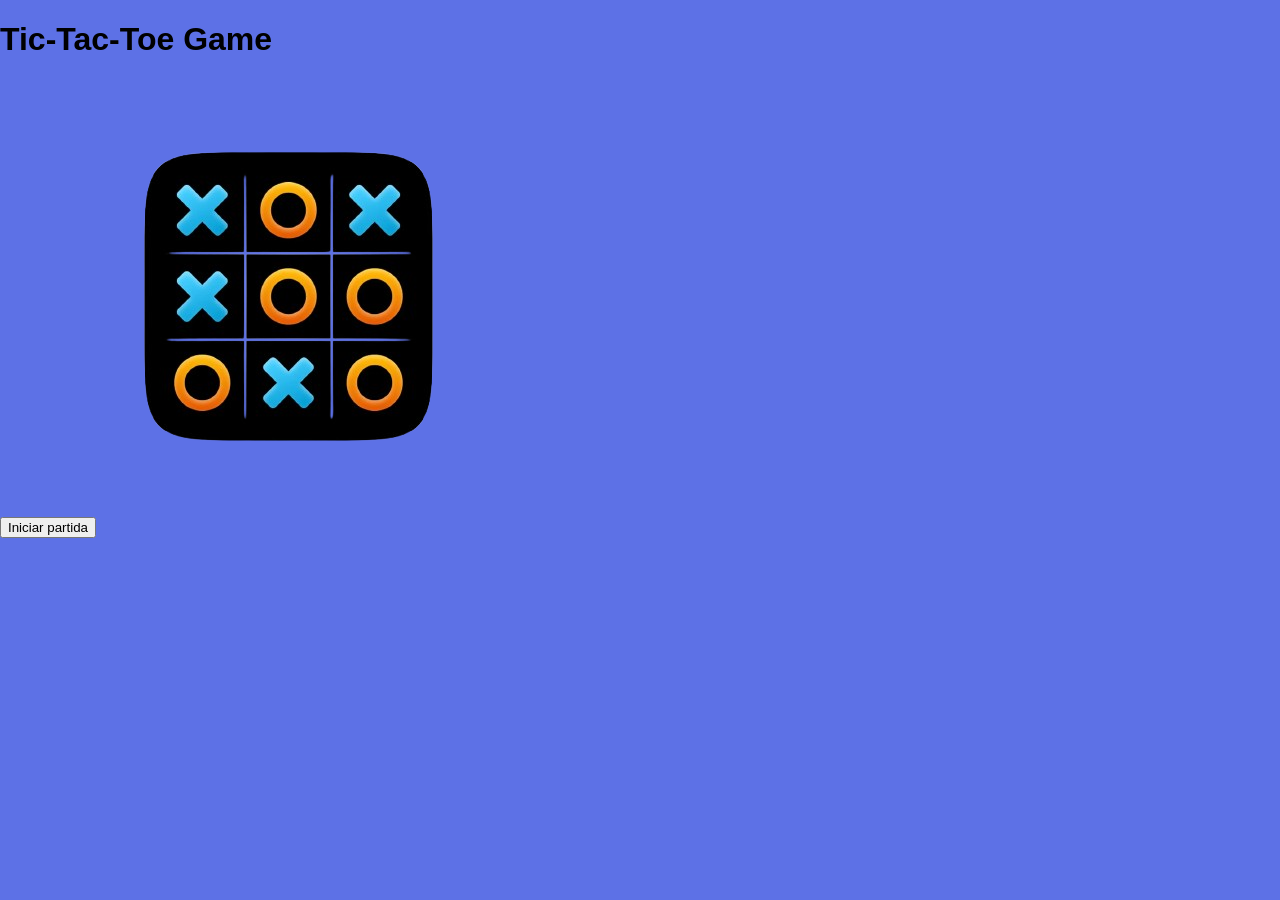
==== index.html @ aa1a2ebb "Agregar archivos HTML y CSS para el juego Tic-Tac-Toe, incluyendo estilos y estructura básica." ====
<!DOCTYPE html>
<html lang="en">
<head>
    <meta charset="UTF-8">
    <meta name="viewport" content="width=device-width, initial-scale=1.0">
    <title>Tic-Tac-Toe</title>
    <link rel="stylesheet" href="/css/styles.css">
</head>
<body>
    <h1>Tic-Tac-Toe Game</h1>
    <img src="/assets/img/logo.png" alt="Tic-Tac-Toe">
    <div class="btn-group">
        <button id="startBtn">Iniciar partida</button>
    </div>
</body>
</html>
---- css/styles.css ----
body{
    font-family: Arial, sans-serif;
    margin: 0;
    padding: 0;
    background-color: #5d71e6;
}
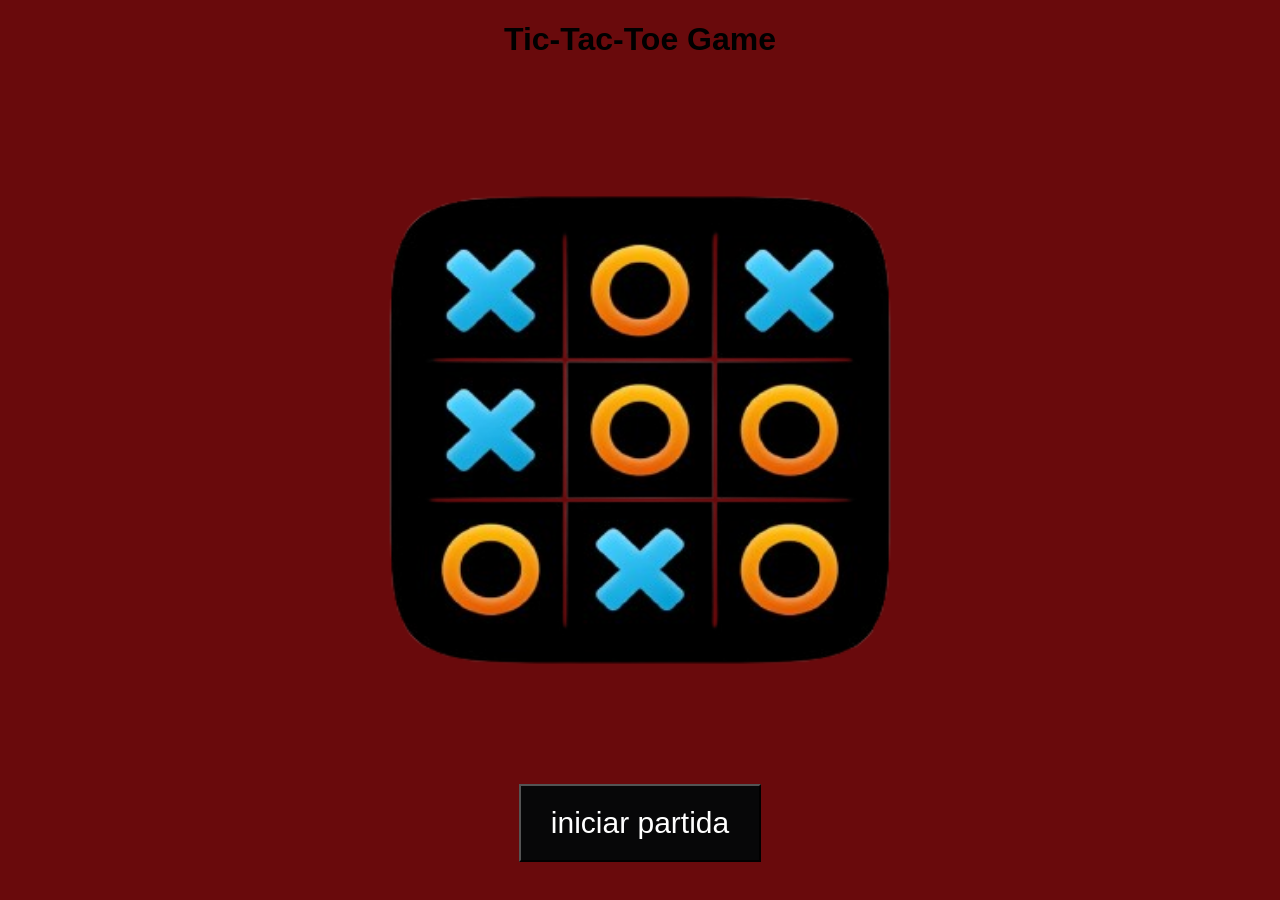
==== commit 2ac93ebd: "Ajustar el diseño de la página principal y la configuración de jugadores en Tic-Tac-Toe" ====
--- a/index.html
+++ b/index.html
@@ -1,16 +1,27 @@
 <!DOCTYPE html>
 <html lang="en">
+
 <head>
     <meta charset="UTF-8">
     <meta name="viewport" content="width=device-width, initial-scale=1.0">
     <title>Tic-Tac-Toe</title>
     <link rel="stylesheet" href="/css/styles.css">
 </head>
+
 <body>
-    <h1>Tic-Tac-Toe Game</h1>
-    <img src="/assets/img/logo.png" alt="Tic-Tac-Toe">
+    <center>
+        <h1>Tic-Tac-Toe Game</h1>
+    </center>
+    <center>
+        <img src="/assets/img/logo.png" width="1000" height="700" alt="Tic-Tac-Toe">
+    </center>
     <div class="btn-group">
-        <button id="startBtn">Iniciar partida</button>
+        <center>
+            <button style="font-size: 30px; padding: 20px 30px;  background-color: rgb(7, 7, 8); color: white;">iniciar
+                partida</button>
+
+        </center>
     </div>
 </body>
+
 </html>
--- a/css/styles.css
+++ b/css/styles.css
@@ -1,6 +1,6 @@
-body{
+body {
     font-family: Arial, sans-serif;
     margin: 0;
     padding: 0;
-    background-color: #5d71e6;
+    background-color: #690a0c;
 }
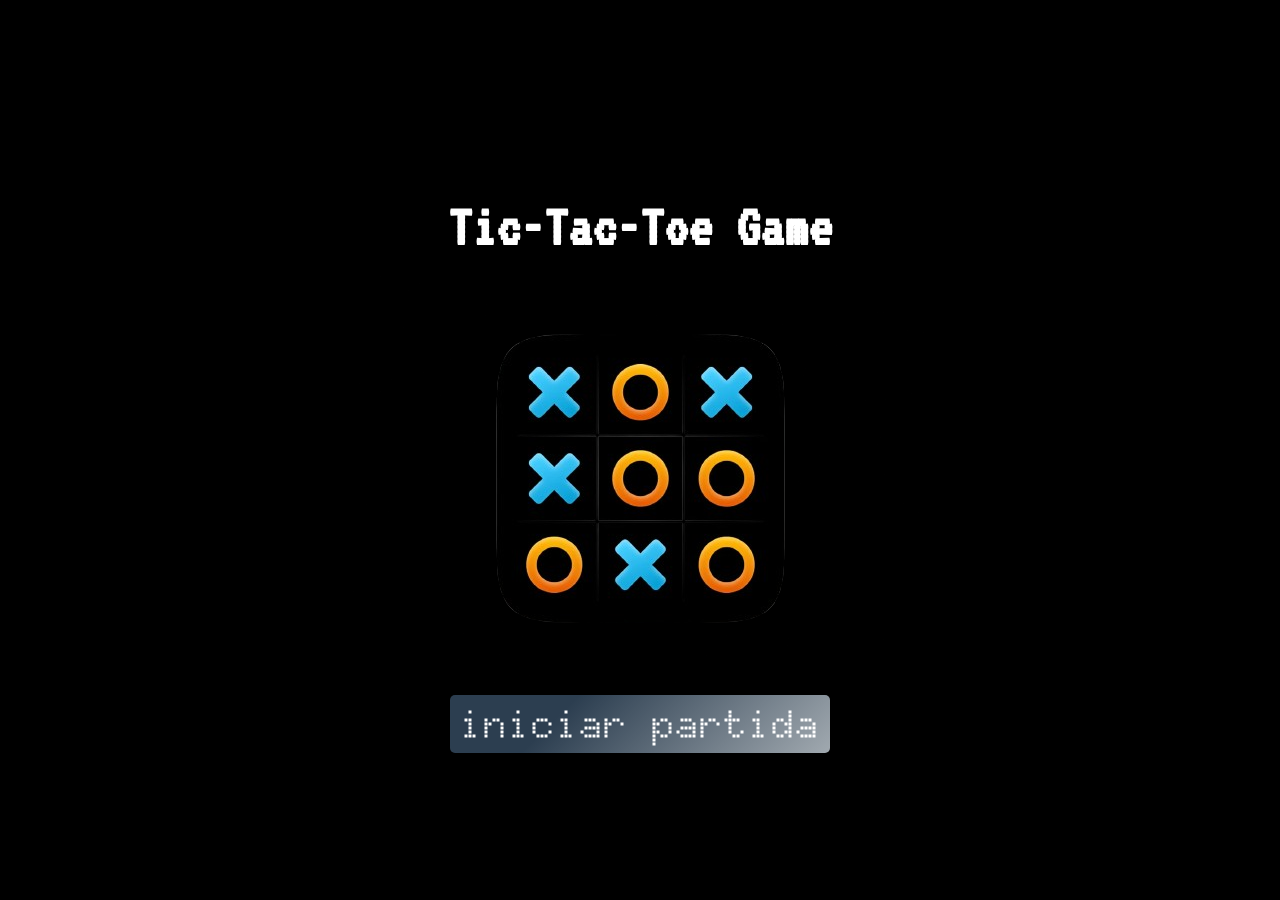
==== commit 07bd8cf0: "Agregar diseño y funcionalidad para la configuración de jugadores en Tic-Tac-Toe" ====
--- a/index.html
+++ b/index.html
@@ -5,23 +5,24 @@
     <meta charset="UTF-8">
     <meta name="viewport" content="width=device-width, initial-scale=1.0">
     <title>Tic-Tac-Toe</title>
+    <link rel="preconnect" href="https://fonts.googleapis.com">
+    <link rel="preconnect" href="https://fonts.gstatic.com" crossorigin>
+    <link href="https://fonts.googleapis.com/css2?family=Doto:wght@100..900&family=VT323&display=swap" rel="stylesheet">
+    <link href="https://fonts.googleapis.com/css2?family=VT323&display=swap" rel="stylesheet">
     <link rel="stylesheet" href="/css/styles.css">
 </head>
 
 <body>
-    <center>
-        <h1>Tic-Tac-Toe Game</h1>
-    </center>
-    <center>
-        <img src="/assets/img/logo.png" width="1000" height="700" alt="Tic-Tac-Toe">
-    </center>
-    <div class="btn-group">
-        <center>
-            <button style="font-size: 30px; padding: 20px 30px;  background-color: rgb(7, 7, 8); color: white;">iniciar
-                partida</button>
-
-        </center>
-    </div>
+    <section class="content">
+        <div class="content-title">
+            <h1 class="title">Tic-Tac-Toe Game</h1>
+        </div>
+        <div class="container-logo">
+            <img src="/assets/img/logo.png" alt="Tic-Tac-Toe" class="logo-img">
+            <a href="/pages/players.html" class="btn">iniciar
+                partida</a>
+        </div>
+    </section>
 </body>
 
 </html>
--- a/css/styles.css
+++ b/css/styles.css
@@ -1,6 +1,150 @@
 body {
-    font-family: Arial, sans-serif;
-    margin: 0;
-    padding: 0;
-    background-color: #690a0c;
-}+  background-color: rgb(0, 0, 0);
+  margin: 0;
+  height: 100vh;
+  display: flex;
+  justify-content: center;
+  align-items: center;
+}
+
+.content {
+}
+
+.content-title {
+  text-align: center;
+}
+
+.title {
+  color: rgb(255, 255, 255);
+  font-family: 'VT323', monospace;
+  font-style: bold;
+  font-size: 60px;
+  margin-bottom: 5px;
+}
+
+.subtitle {
+  color: rgb(255, 255, 255);
+  font-family: 'VT323', monospace;
+  font-size: 40px;
+  margin-top: 0px;
+}
+
+.container-logo {
+  display: flex;
+  flex-direction: column;
+  align-items: center;
+}
+
+.btn {
+  text-decoration: none;
+  min-width: auto;
+  height: auto;
+  color: #fff;
+  padding: 5px 10px;
+  font-weight: bold;
+  cursor: pointer;
+  transition: all 0.3s ease;
+  position: relative;
+  display: inline-block;
+  outline: none;
+  border-radius: 5px;
+  border: none;
+  background-size: 120% auto;
+  background-image: linear-gradient(315deg, #bdc3c7 0%, #2c3e50 75%);
+  font-family: 'Doto', sans-serif;
+  font-size: 40px;
+}
+.btn:hover {
+  background-position: right center;
+  background-image: linear-gradient(315deg, #4345ce 0%, #3e4480 75%);
+}
+.btn:active {
+  top: 2px;
+}
+
+.logo-img-header {
+  width: 250px;
+  height: auto;
+  margin-bottom: 0px;
+}
+
+.players-container {
+  display: flex;
+  flex-direction: row;
+  align-items: center;
+  gap: 2rem;
+  margin-top: 2rem;
+  border-bottom: 1px solid #ffffff;
+  margin-bottom: 10px;
+}
+
+.form-container {
+  background: #ffffff;
+  padding: 2rem;
+  border-radius: 12px;
+  box-shadow: 0 4px 12px rgba(0, 0, 0, 0.15);
+  width: 320px;
+}
+
+.form-container h2 {
+  text-align: center;
+  margin-bottom: 1.5rem;
+  color: #333;
+}
+
+.form-group {
+  margin-bottom: 1rem;
+}
+
+label {
+  display: block;
+  margin-bottom: 0.5rem;
+  font-weight: bold;
+  color: #fff;
+  font-family: 'VT323', monospace;
+  font-style: bold;
+}
+
+input[type='text'],
+select {
+  width: 100%;
+  padding: 0.5rem;
+  border: 1px solid #ccc;
+  border-radius: 8px;
+  font-size: 1rem;
+}
+
+button {
+  width: 100%;
+  padding: 0.7rem;
+  background: #0077ff;
+  border: none;
+  border-radius: 8px;
+  color: white;
+  font-size: 1rem;
+  font-weight: bold;
+  cursor: pointer;
+  transition: background 0.3s ease;
+}
+
+button:hover {
+  background: #005fcc;
+}
+
+.player-section {
+  margin-bottom: 2rem;
+  padding-bottom: 1rem;
+}
+
+.player-section:last-child {
+  border: none;
+}
+
+.player-title {
+  font-size: 1.5rem;
+  margin-bottom: 1rem;
+  color: #fff;
+  text-align: center;
+  font-family: 'VT323', monospace;
+  font-style: bold;
+}
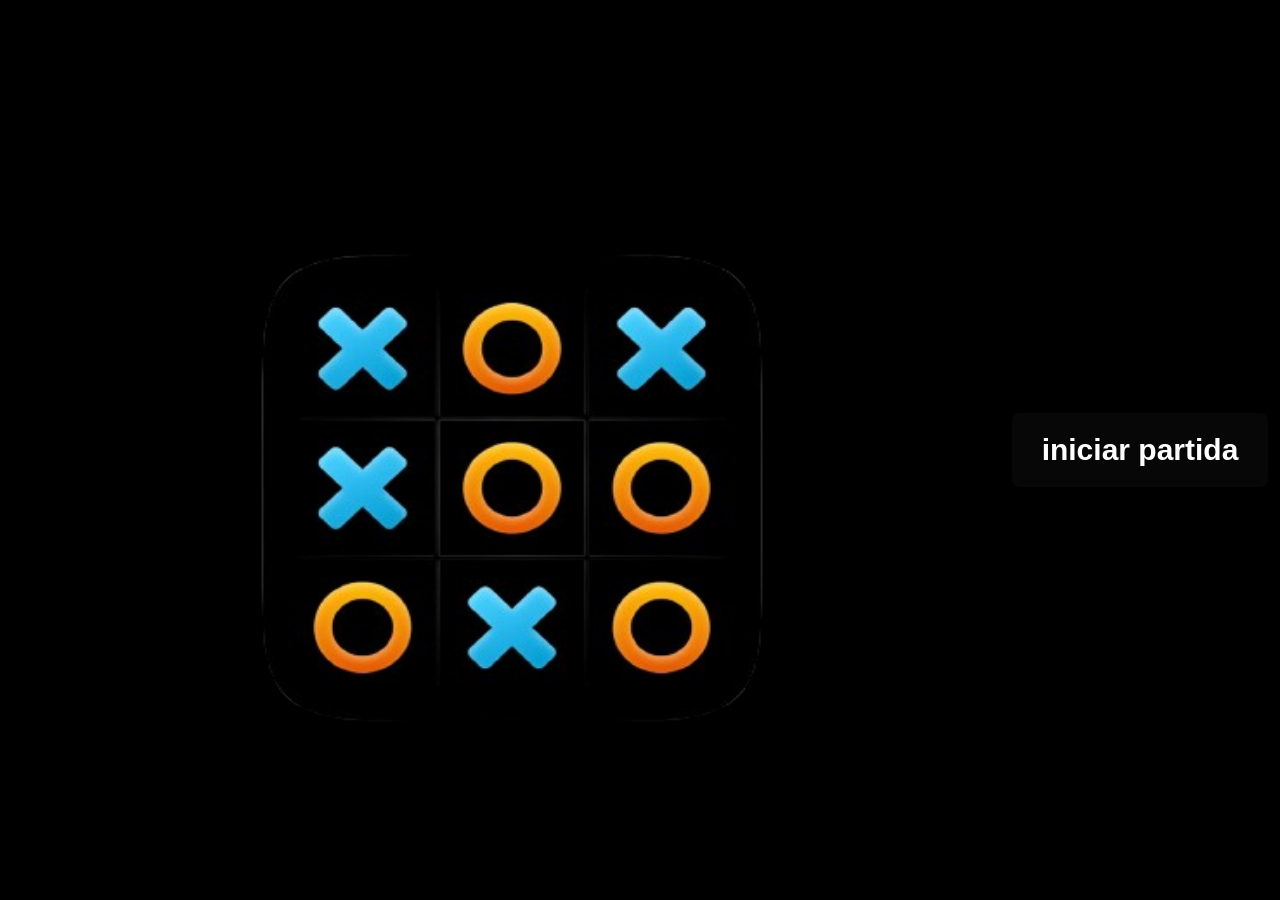
==== commit 9e85d040: "Agregar diseño y formulario para la configuración de jugadores en la página de Tic-Tac-Toe" ====
--- a/index.html
+++ b/index.html
@@ -5,24 +5,20 @@
     <meta charset="UTF-8">
     <meta name="viewport" content="width=device-width, initial-scale=1.0">
     <title>Tic-Tac-Toe</title>
-    <link rel="preconnect" href="https://fonts.googleapis.com">
-    <link rel="preconnect" href="https://fonts.gstatic.com" crossorigin>
-    <link href="https://fonts.googleapis.com/css2?family=Doto:wght@100..900&family=VT323&display=swap" rel="stylesheet">
-    <link href="https://fonts.googleapis.com/css2?family=VT323&display=swap" rel="stylesheet">
     <link rel="stylesheet" href="/css/styles.css">
 </head>
 
 <body>
-    <section class="content">
-        <div class="content-title">
-            <h1 class="title">Tic-Tac-Toe Game</h1>
-        </div>
-        <div class="container-logo">
-            <img src="/assets/img/logo.png" alt="Tic-Tac-Toe" class="logo-img">
-            <a href="/pages/players.html" class="btn">iniciar
-                partida</a>
-        </div>
-    </section>
+    <center>
+        <h1>Tic-Tac-Toe Game</h1>
+        <img src="/assets/img/logo.png" width="1000" height="700" alt="Tic-Tac-Toe">
+    </center>
+    <div class="btn-group">
+        <center>
+            <button style="font-size: 30px; padding: 20px 30px;  background-color: rgb(7, 7, 8); color: white;">iniciar
+                partida</button>
+        </center>
+
 </body>
 
 </html>
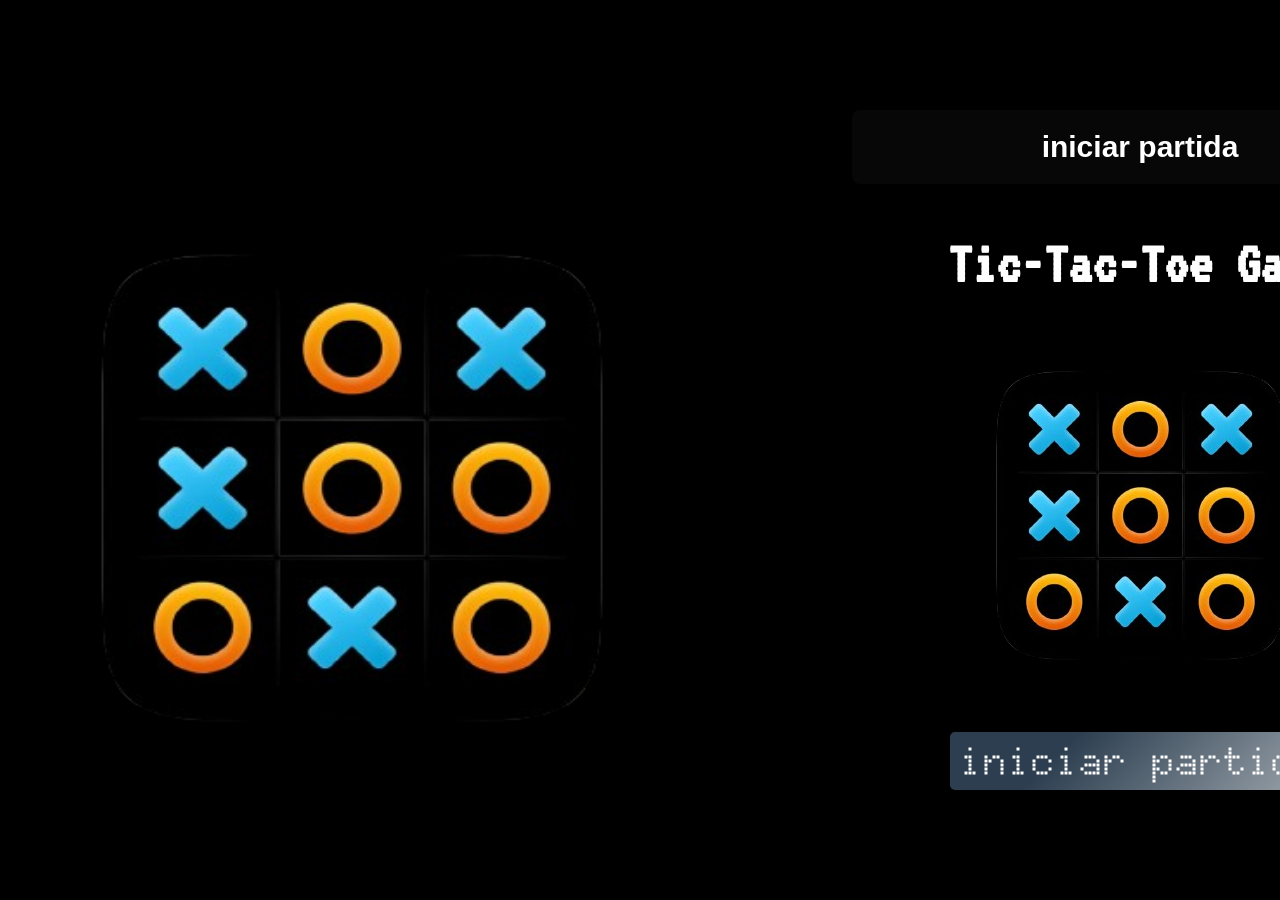
==== commit 6687bcd5: "Agregar diseño y funcionalidad para la configuración de jugadores en la página de Tic-Tac-Toe" ====
--- a/index.html
+++ b/index.html
@@ -5,6 +5,10 @@
     <meta charset="UTF-8">
     <meta name="viewport" content="width=device-width, initial-scale=1.0">
     <title>Tic-Tac-Toe</title>
+    <link rel="preconnect" href="https://fonts.googleapis.com">
+    <link rel="preconnect" href="https://fonts.gstatic.com" crossorigin>
+    <link href="https://fonts.googleapis.com/css2?family=Doto:wght@100..900&family=VT323&display=swap" rel="stylesheet">
+    <link href="https://fonts.googleapis.com/css2?family=VT323&display=swap" rel="stylesheet">
     <link rel="stylesheet" href="/css/styles.css">
 </head>
 
@@ -19,6 +23,16 @@
                 partida</button>
         </center>
 
+        <section class="content">
+            <div class="content-title">
+                <h1 class="title">Tic-Tac-Toe Game</h1>
+            </div>
+            <div class="container-logo">
+                <img src="/assets/img/logo.png" alt="Tic-Tac-Toe" class="logo-img">
+                <a href="/pages/players.html" class="btn">iniciar
+                    partida</a>
+            </div>
+        </section>
 </body>
 
 </html>
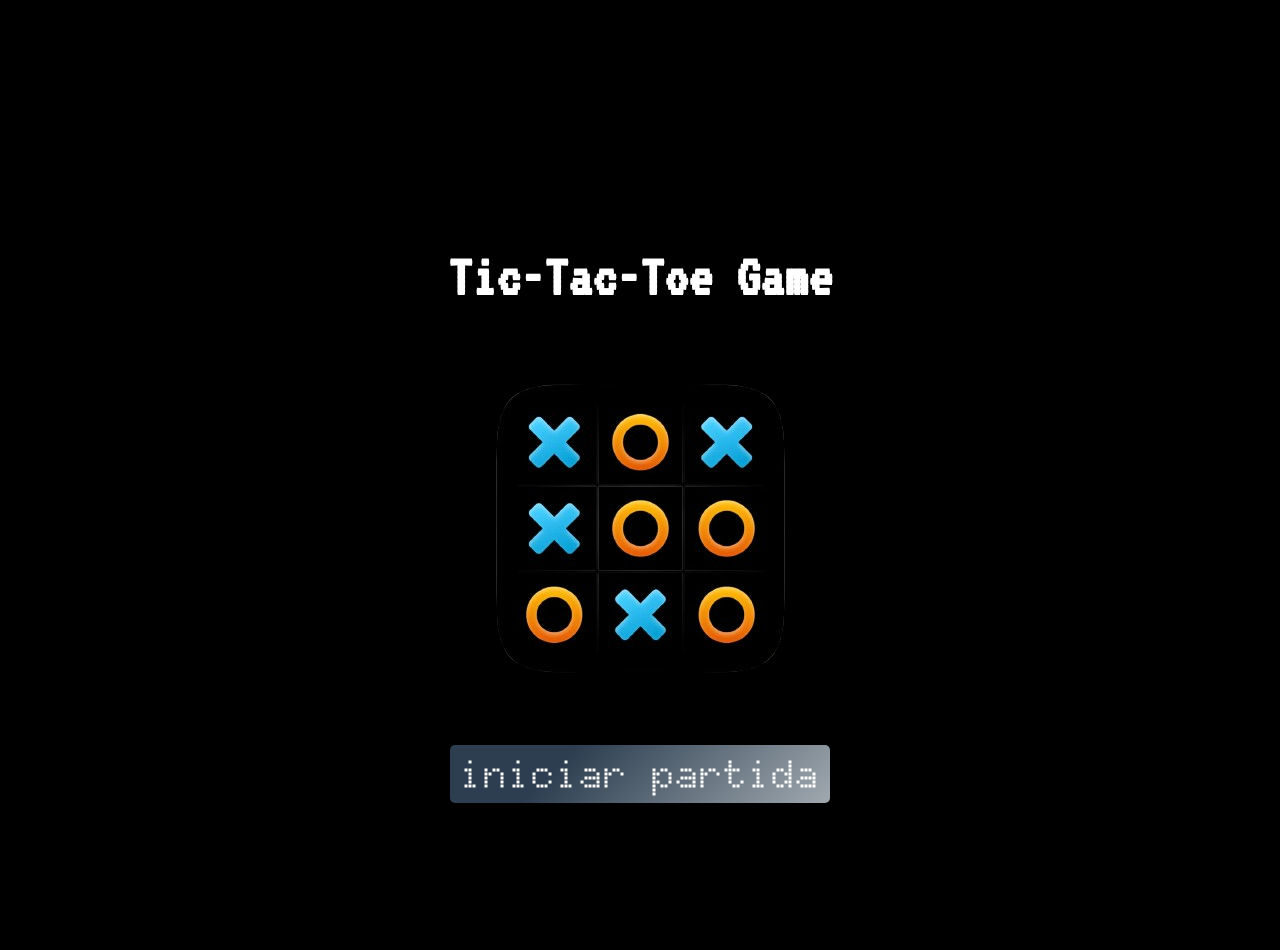
==== commit 08ac2f17: "Agregar diseño y funcionalidad para el tablero de Tic-Tac-Toe, incluyendo contador de turnos y manej" ====
--- a/index.html
+++ b/index.html
@@ -13,26 +13,18 @@
 </head>
 
 <body>
-    <center>
-        <h1>Tic-Tac-Toe Game</h1>
-        <img src="/assets/img/logo.png" width="1000" height="700" alt="Tic-Tac-Toe">
-    </center>
-    <div class="btn-group">
-        <center>
-            <button style="font-size: 30px; padding: 20px 30px;  background-color: rgb(7, 7, 8); color: white;">iniciar
-                partida</button>
-        </center>
 
-        <section class="content">
-            <div class="content-title">
-                <h1 class="title">Tic-Tac-Toe Game</h1>
-            </div>
-            <div class="container-logo">
-                <img src="/assets/img/logo.png" alt="Tic-Tac-Toe" class="logo-img">
-                <a href="/pages/players.html" class="btn">iniciar
-                    partida</a>
-            </div>
-        </section>
+
+    <section class="content">
+        <div class="content-title">
+            <h1 class="title">Tic-Tac-Toe Game</h1>
+        </div>
+        <div class="container-logo">
+            <img src="/assets/img/logo.png" alt="Tic-Tac-Toe" class="logo-img">
+            <a href="/pages/players.html" class="btn">iniciar
+                partida</a>
+        </div>
+    </section>
 </body>
 
 </html>
--- a/css/styles.css
+++ b/css/styles.css
@@ -7,8 +7,7 @@
   align-items: center;
 }
 
-.content {
-}
+content {}
 
 .content-title {
   text-align: center;
@@ -54,10 +53,12 @@
   font-family: 'Doto', sans-serif;
   font-size: 40px;
 }
+
 .btn:hover {
   background-position: right center;
   background-image: linear-gradient(315deg, #4345ce 0%, #3e4480 75%);
 }
+
 .btn:active {
   top: 2px;
 }
@@ -148,3 +149,92 @@
   font-family: 'VT323', monospace;
   font-style: bold;
 }
+
+body {
+  font-family: sans-serif;
+  text-align: center;
+  margin-top: 50px;
+}
+
+#contador {
+  font-size: 1.5em;
+  color: #d70d0d;
+  margin-bottom: 20px;
+}
+
+#tablero {
+  display: grid;
+  grid-template-columns: repeat(3, 170px);
+  grid-template-rows: repeat(3, 170px);
+  gap: 5px;
+  justify-content: center;
+  margin: auto;
+}
+
+.celda {
+  width: 170px;
+  height: 170px;
+  font-size: 2.5em;
+  background-color: #9d9595;
+  border: 2px solid #000;
+  cursor: pointer;
+  display: flex;
+  align-items: center;
+  justify-content: center;
+}
+
+.celda:hover {
+  background-color: #a9ada9;
+}
+
+.player-indicators {
+  position: fixed;
+  top: 10px;
+  right: 10px;
+  padding: 10px 20px;
+  background-color: #3808a7;
+  color: white;
+  border: none;
+  border-radius: 5px;
+  cursor: pointer;
+}
+
+.player-indicators:hover {
+  background-color: #44d110;
+}
+
+
+.player-indicator {
+  position: fixed;
+  top: 10px;
+  left: 10px;
+  padding: 10px 20px;
+  background-color: #3808a7;
+  color: white;
+  border: none;
+  border-radius: 5px;
+  cursor: pointer;
+  font-size: 16px;
+  z-index: 1000;
+}
+
+.player-indicator:hover {
+  background-color: #44d110;
+}
+
+
+
+
+im {}
+
+.im {
+  display: flex;
+  flex-direction: column;
+  align-items: center;
+}
+
+.imagen {
+  width: 250px;
+  height: auto;
+  margin-bottom: 0px;
+}
